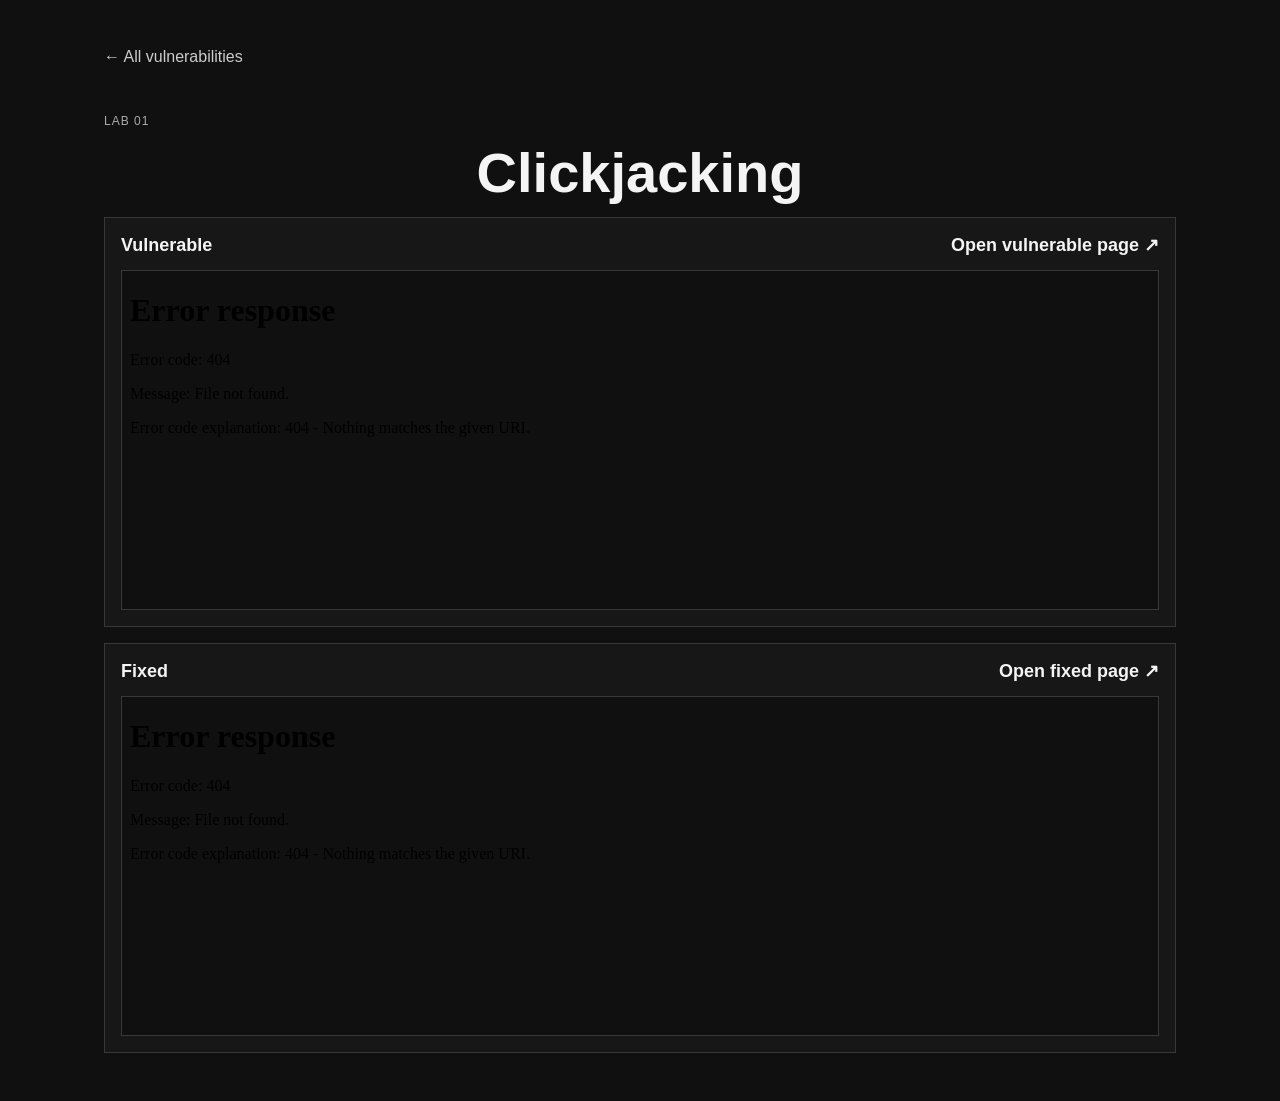
==== clickjacking/index.html @ 5f2bbe1f "feat: create the clickjacking lab structure" ====
<!doctype html>
<html lang="en">
  <head>
    <meta charset="utf-8">
    <meta name="viewport" content="width=device-width, initial-scale=1">
    <title>Clickjacking — 42 Web Security Project</title>
    <link rel="stylesheet" href="styles.css">
    <script src="script.js" defer></script>
  </head>
  <body>
    <main>
      <a class="back-link" href="../index.html#vulnerabilities">← All vulnerabilities</a>
      <p class="label">LAB 01</p>
      <h1>Clickjacking</h1>
      <div class="comparison">
        <section class="demo-area" aria-labelledby="vulnerable-title">
          <div class="demo-header">
            <h2 id="vulnerable-title">Vulnerable</h2>
            <a class="open-demo" href="vulnerable/index.html" target="_blank" rel="noopener noreferrer">Open vulnerable page ↗</a>
          </div>
          <iframe src="vulnerable/index.html" title="Clickjacking vulnerable demo" sandbox="allow-scripts"></iframe>
        </section>
        <section class="demo-area" aria-labelledby="fixed-title">
          <div class="demo-header">
            <h2 id="fixed-title">Fixed</h2>
            <a class="open-demo" href="fixed/index.html" target="_blank" rel="noopener noreferrer">Open fixed page ↗</a>
          </div>
          <iframe src="fixed/index.html" title="Clickjacking fixed demo" sandbox="allow-scripts"></iframe>
        </section>
      </div>
    </main>
  </body>
</html>
---- clickjacking/styles.css ----
* {
  box-sizing: border-box;
}

body {
  max-width: 1120px;
  margin: 0 auto;
  padding: 48px 24px;
  background: #101010;
  color: #f4f4f4;
  font-family: Arial, Helvetica, sans-serif;
}

a {
  color: #ccc;
}

.back-link {
  display: inline-block;
  margin-bottom: 36px;
  text-decoration: none;
}

.label {
  color: #aaa;
  font-size: 12px;
  letter-spacing: 1px;
}

h1 {
  margin: 12px 0;
  font-size: clamp(36px, 7vw, 56px);
  text-align: center;
}

.intro {
  margin-bottom: 32px;
  color: #bbb;
}

.comparison {
  display: grid;
  grid-template-columns: 1fr;
  gap: 16px;
}

.demo-area {
  padding: 16px;
  border: 1px solid #383838;
  background: #171717;
}

.demo-header {
  display: flex;
  align-items: center;
  justify-content: space-between;
  gap: 12px;
  margin-bottom: 14px;
}

.demo-area h2 {
  margin: 0;
  font-size: 18px;
}

iframe {
  display: block;
  width: 100%;
  min-height: 340px;
  border: 1px solid #383838;
  background: #101010;
}

.open-demo {
  display: inline-block;
  padding: 0;
  border: 0;
  color: #f4f4f4;
  background: transparent;
  font-size: 18px;
  font-weight: bold;
  white-space: nowrap;
  text-decoration: none;
}

.open-demo:hover {
  color: #aaa;
  background: transparent;
  text-decoration: underline;
  text-underline-offset: 4px;
}
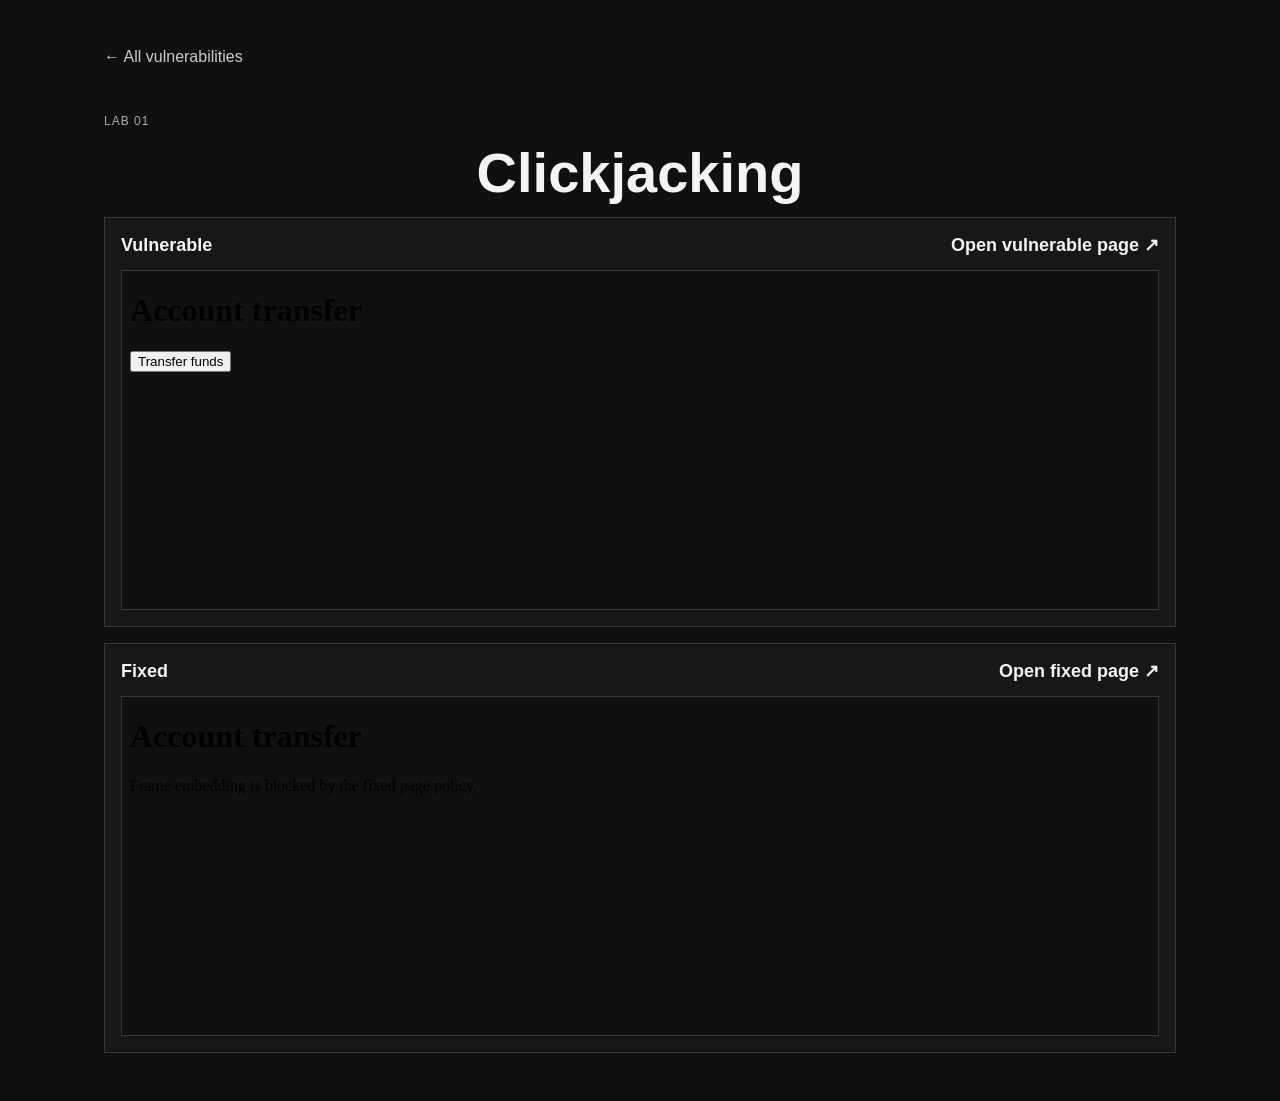
==== commit 1b6caca5: "feat: add descriptive metadata to project pages" ====
--- a/clickjacking/index.html
+++ b/clickjacking/index.html
@@ -3,6 +3,7 @@
   <head>
     <meta charset="utf-8">
     <meta name="viewport" content="width=device-width, initial-scale=1">
+    <meta name="description" content="A clickjacking vulnerable and fixed demonstration.">
     <title>Clickjacking — 42 Web Security Project</title>
     <link rel="stylesheet" href="styles.css">
     <script src="script.js" defer></script>
--- a/clickjacking/styles.css
+++ b/clickjacking/styles.css
@@ -89,3 +89,18 @@
   text-decoration: underline;
   text-underline-offset: 4px;
 }
+
+@media (max-width: 560px) {
+  body {
+    padding: 32px 16px;
+  }
+
+  .demo-header {
+    align-items: flex-start;
+    flex-direction: column;
+  }
+
+  iframe {
+    min-height: 280px;
+  }
+}
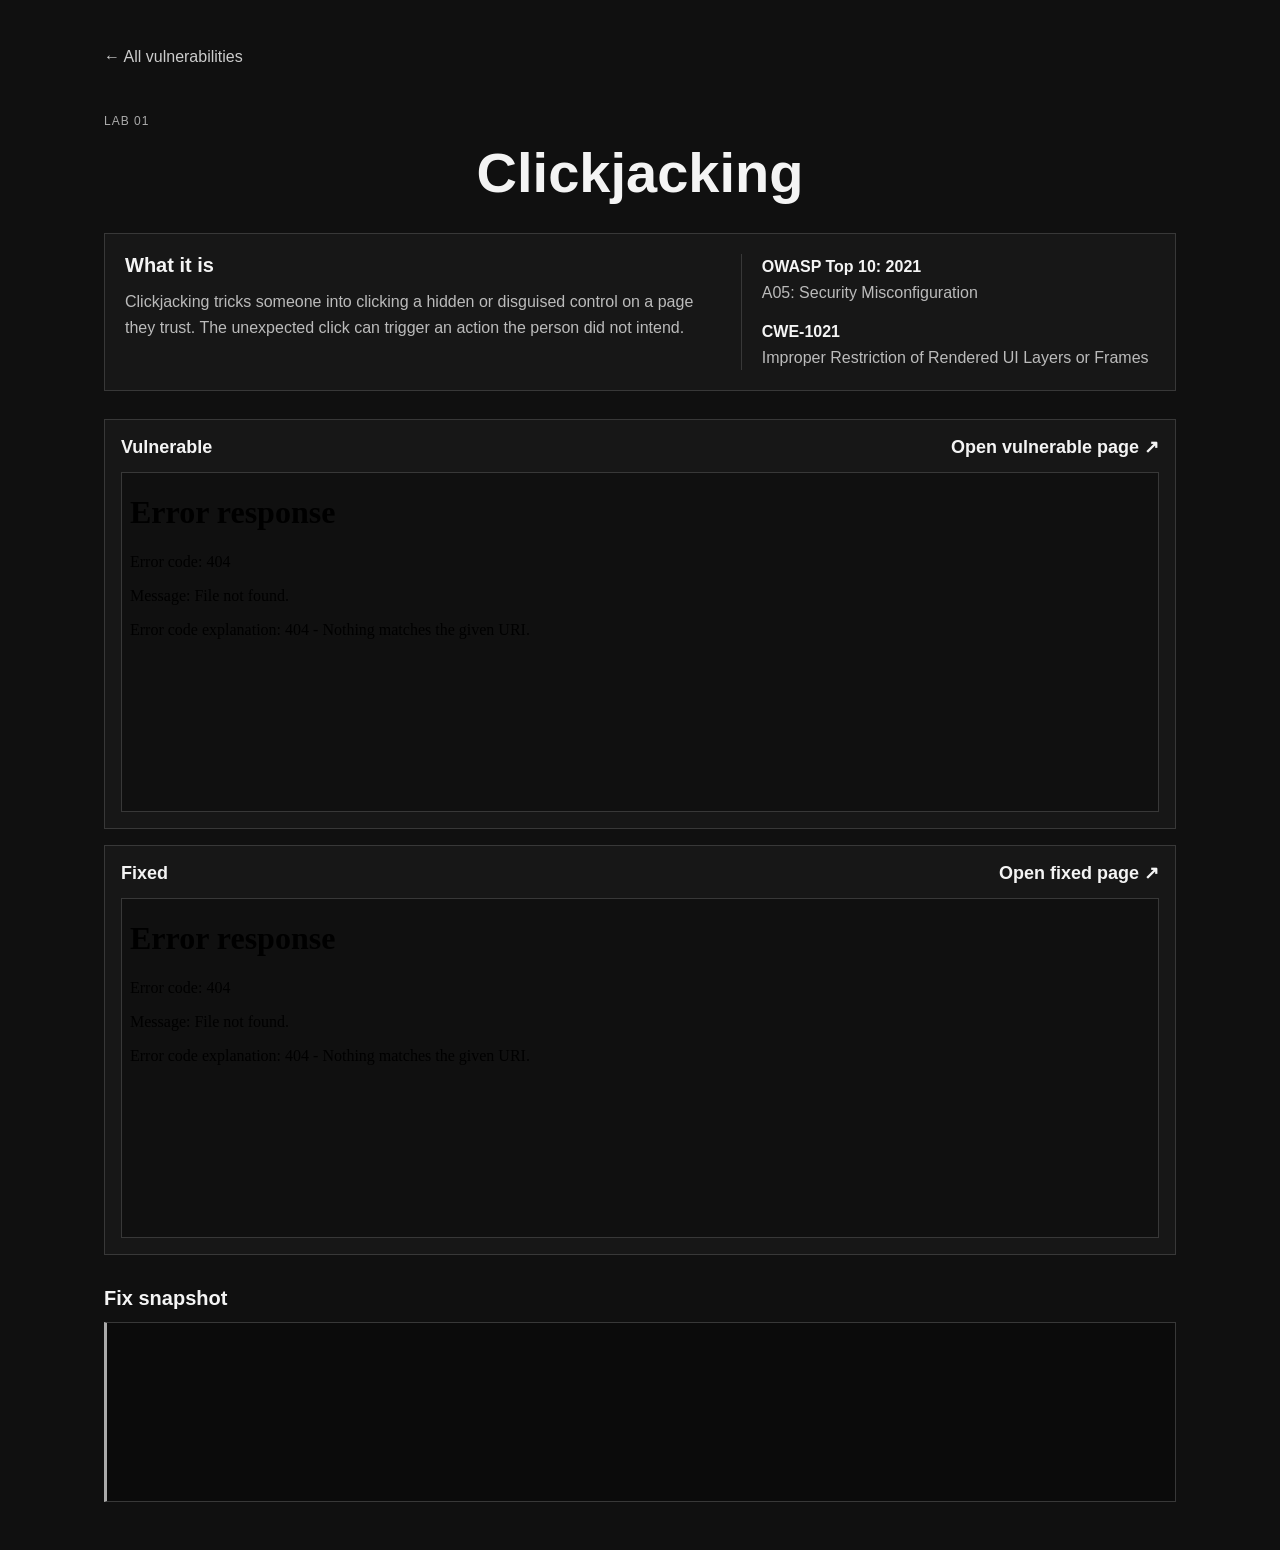
==== commit 44559777: "docs: explain clickjacking and reserve its fix area" ====
--- a/clickjacking/index.html
+++ b/clickjacking/index.html
@@ -13,6 +13,16 @@
       <a class="back-link" href="../index.html#vulnerabilities">← All vulnerabilities</a>
       <p class="label">LAB 01</p>
       <h1>Clickjacking</h1>
+      <section class="vulnerability-info" aria-labelledby="what-is-it">
+        <div>
+          <h2 id="what-is-it">What it is</h2>
+          <p>Clickjacking tricks someone into clicking a hidden or disguised control on a page they trust. The unexpected click can trigger an action the person did not intend.</p>
+        </div>
+        <div class="classification">
+          <p><strong>OWASP Top 10: 2021</strong><br>A05: Security Misconfiguration</p>
+          <p><strong>CWE-1021</strong><br>Improper Restriction of Rendered UI Layers or Frames</p>
+        </div>
+      </section>
       <div class="comparison">
         <section class="demo-area" aria-labelledby="vulnerable-title">
           <div class="demo-header">
@@ -29,6 +39,12 @@
           <iframe src="fixed/index.html" title="Clickjacking fixed demo" sandbox="allow-scripts"></iframe>
         </section>
       </div>
+      <section class="fix-snapshot-area" aria-labelledby="fix-snapshot-title">
+        <h2 id="fix-snapshot-title">Fix snapshot</h2>
+        <figure class="fix-snapshot">
+          <pre class="fix-code"><code class="language-http"></code></pre>
+        </figure>
+      </section>
     </main>
   </body>
 </html>
--- a/clickjacking/styles.css
+++ b/clickjacking/styles.css
@@ -38,10 +38,70 @@
   color: #bbb;
 }
 
+.vulnerability-info {
+  display: grid;
+  grid-template-columns: minmax(0, 1fr) minmax(260px, 0.7fr);
+  gap: 24px;
+  margin: 28px 0;
+  padding: 20px;
+  border: 1px solid #383838;
+  background: #171717;
+}
+
+.vulnerability-info h2,
+.fix-snapshot-area > h2 {
+  margin: 0 0 12px;
+  font-size: 20px;
+}
+
+.vulnerability-info p {
+  margin: 0;
+  color: #bbb;
+  line-height: 1.6;
+}
+
+.classification {
+  display: grid;
+  align-content: center;
+  gap: 14px;
+  padding-left: 20px;
+  border-left: 1px solid #383838;
+}
+
+.classification strong {
+  color: #f4f4f4;
+}
+
 .comparison {
   display: grid;
   grid-template-columns: 1fr;
   gap: 16px;
+}
+
+.fix-snapshot-area {
+  margin-top: 32px;
+}
+
+.fix-snapshot {
+  margin: 0;
+}
+
+.fix-code {
+  overflow-x: auto;
+  margin: 0;
+  min-height: 180px;
+  padding: 20px;
+  border: 1px solid #383838;
+  border-left: 3px solid #aaa;
+  background: #0b0b0b;
+  color: #e4e4e4;
+  font: 14px/1.7 Consolas, "Courier New", monospace;
+}
+
+.fix-snapshot figcaption {
+  margin-top: 8px;
+  color: #999;
+  font-size: 13px;
 }
 
 .demo-area {
@@ -100,6 +160,16 @@
     flex-direction: column;
   }
 
+  .vulnerability-info {
+    grid-template-columns: 1fr;
+  }
+
+  .classification {
+    padding: 16px 0 0;
+    border-top: 1px solid #383838;
+    border-left: 0;
+  }
+
   iframe {
     min-height: 280px;
   }
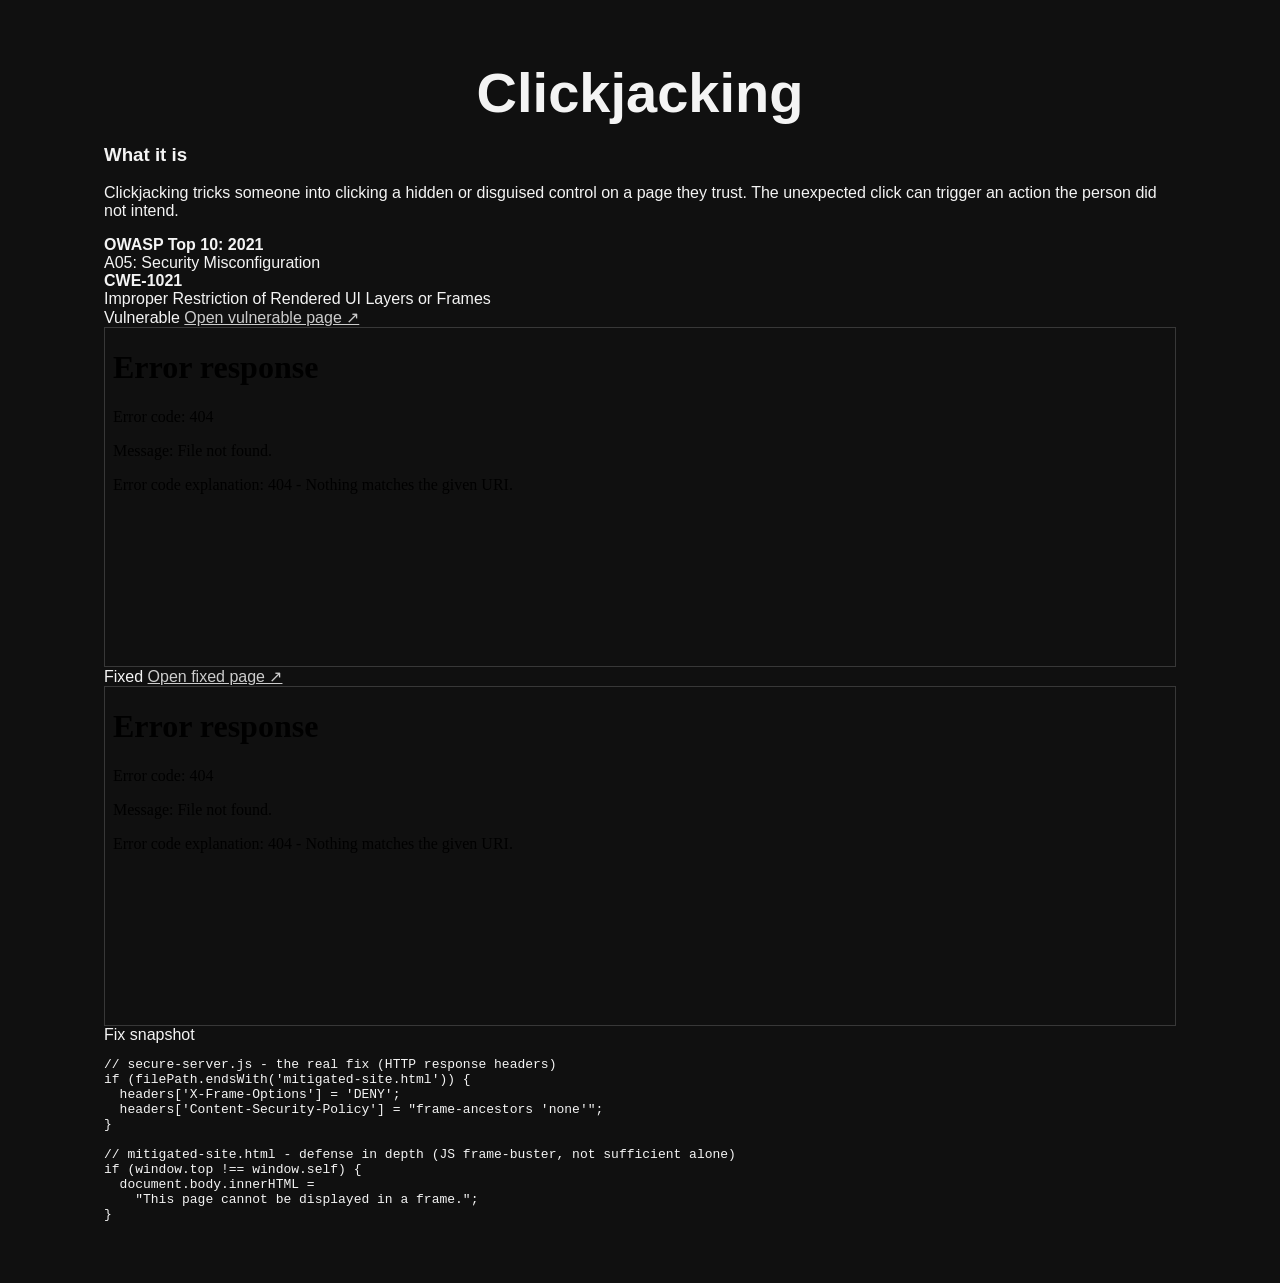
==== commit f252ead4: "Update index.html" ====
--- a/clickjacking/index.html
+++ b/clickjacking/index.html
@@ -1,50 +1,72 @@
-<!doctype html>
+<!DOCTYPE html>
+<!--
+  PROJECT DASHBOARD
+  Ties the whole project together on one page: a short explanation, the
+  OWASP/CWE references, live previews of the vulnerable and fixed pages
+  side by side, and a snapshot of the actual fix code.
+
+  Note: the "Fixed" iframe below will show a blocked message even when you
+  just open this file directly (file://), because mitigated-site.html's own
+  JS frame-buster (`if (window.top !== window.self)`) detects that it's
+  inside a frame and clears itself - regardless of HTTP headers. The real
+  header-based protection (X-Frame-Options / CSP) only kicks in when served
+  via secure-server.js (see README.md).
+-->
 <html lang="en">
-  <head>
-    <meta charset="utf-8">
-    <meta name="viewport" content="width=device-width, initial-scale=1">
-    <meta name="description" content="A clickjacking vulnerable and fixed demonstration.">
-    <title>Clickjacking — 42 Web Security Project</title>
-    <link rel="stylesheet" href="styles.css">
-    <script src="script.js" defer></script>
-  </head>
-  <body>
-    <main>
-      <a class="back-link" href="../index.html#vulnerabilities">← All vulnerabilities</a>
-      <p class="label">LAB 01</p>
-      <h1>Clickjacking</h1>
-      <section class="vulnerability-info" aria-labelledby="what-is-it">
-        <div>
-          <h2 id="what-is-it">What it is</h2>
-          <p>Clickjacking tricks someone into clicking a hidden or disguised control on a page they trust. The unexpected click can trigger an action the person did not intend.</p>
-        </div>
-        <div class="classification">
-          <p><strong>OWASP Top 10: 2021</strong><br>A05: Security Misconfiguration</p>
-          <p><strong>CWE-1021</strong><br>Improper Restriction of Rendered UI Layers or Frames</p>
-        </div>
-      </section>
-      <div class="comparison">
-        <section class="demo-area" aria-labelledby="vulnerable-title">
-          <div class="demo-header">
-            <h2 id="vulnerable-title">Vulnerable</h2>
-            <a class="open-demo" href="vulnerable/index.html" target="_blank" rel="noopener noreferrer">Open vulnerable page ↗</a>
-          </div>
-          <iframe src="vulnerable/index.html" title="Clickjacking vulnerable demo" sandbox="allow-scripts"></iframe>
-        </section>
-        <section class="demo-area" aria-labelledby="fixed-title">
-          <div class="demo-header">
-            <h2 id="fixed-title">Fixed</h2>
-            <a class="open-demo" href="fixed/index.html" target="_blank" rel="noopener noreferrer">Open fixed page ↗</a>
-          </div>
-          <iframe src="fixed/index.html" title="Clickjacking fixed demo" sandbox="allow-scripts"></iframe>
-        </section>
-      </div>
-      <section class="fix-snapshot-area" aria-labelledby="fix-snapshot-title">
-        <h2 id="fix-snapshot-title">Fix snapshot</h2>
-        <figure class="fix-snapshot">
-          <pre class="fix-code"><code class="language-http"></code></pre>
-        </figure>
-      </section>
-    </main>
-  </body>
-</html>+<head>
+<meta charset="UTF-8">
+<title>Clickjacking - Project Dashboard</title>
+<link rel="stylesheet" href="styles.css">
+</head>
+<body class="dashboard-page">
+  <h1 class="dashboard-title">Clickjacking</h1>
+
+  <div class="dashboard-row">
+    <div class="dashboard-card">
+      <h3>What it is</h3>
+      <p>Clickjacking tricks someone into clicking a hidden or disguised control on a page they trust. The unexpected click can trigger an action the person did not intend.</p>
+    </div>
+    <div class="dashboard-card">
+      <div class="dashboard-tag"><strong>OWASP Top 10: 2021</strong><br>A05: Security Misconfiguration</div>
+      <div class="dashboard-tag"><strong>CWE-1021</strong><br>Improper Restriction of Rendered UI Layers or Frames</div>
+    </div>
+  </div>
+
+  <div class="dashboard-panel">
+    <div class="dashboard-panel-header">
+      <span class="label-vulnerable">Vulnerable</span>
+      <a href="vulnerable.html" target="_blank">Open vulnerable page ↗</a>
+    </div>
+    <div class="dashboard-frame-box">
+      <iframe src="vulnerable.html"></iframe>
+    </div>
+  </div>
+
+  <div class="dashboard-panel">
+    <div class="dashboard-panel-header">
+      <span class="label-fixed">Fixed</span>
+      <a href="mitigated-site.html" target="_blank">Open fixed page ↗</a>
+    </div>
+    <div class="dashboard-frame-box">
+      <iframe src="mitigated-site.html"></iframe>
+    </div>
+  </div>
+
+  <div class="dashboard-panel">
+    <div class="dashboard-panel-header">
+      <span>Fix snapshot</span>
+    </div>
+    <pre class="dashboard-code"><code>// secure-server.js - the real fix (HTTP response headers)
+if (filePath.endsWith('mitigated-site.html')) {
+  headers['X-Frame-Options'] = 'DENY';
+  headers['Content-Security-Policy'] = "frame-ancestors 'none'";
+}
+
+// mitigated-site.html - defense in depth (JS frame-buster, not sufficient alone)
+if (window.top !== window.self) {
+  document.body.innerHTML =
+    "This page cannot be displayed in a frame.";
+}</code></pre>
+  </div>
+</body>
+</html>
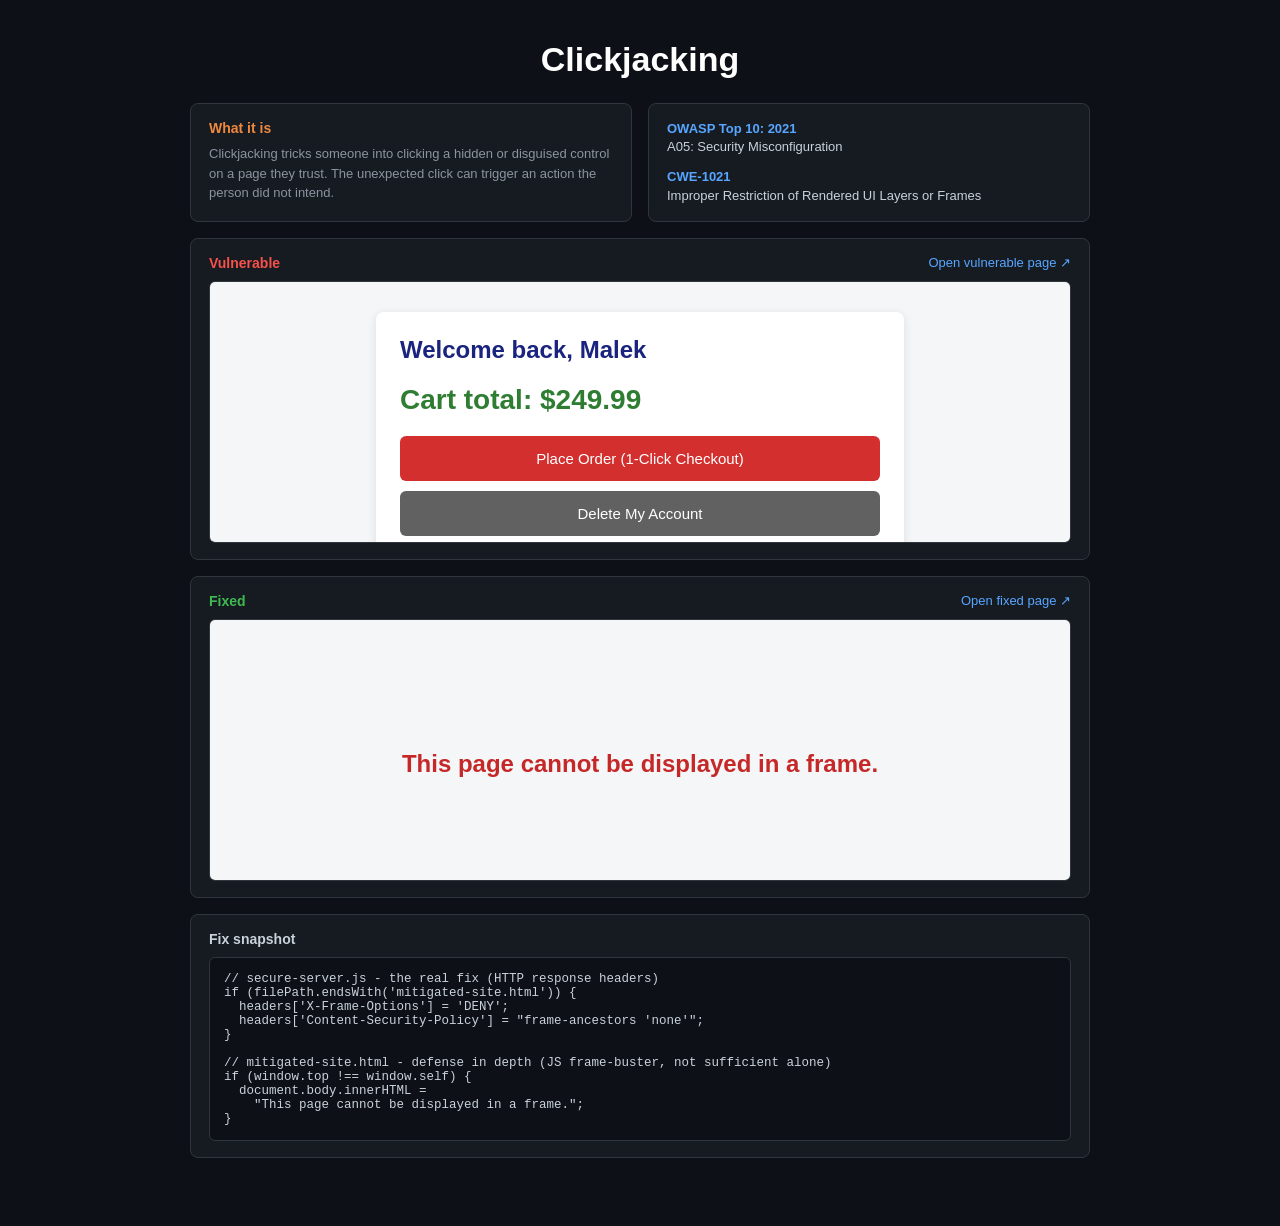
==== commit 6fdbc02d: "Fix clickjacking dashboard page links" ====
--- a/clickjacking/index.html
+++ b/clickjacking/index.html
@@ -35,20 +35,20 @@
   <div class="dashboard-panel">
     <div class="dashboard-panel-header">
       <span class="label-vulnerable">Vulnerable</span>
-      <a href="vulnerable.html" target="_blank">Open vulnerable page ↗</a>
+      <a href="vulnerable/index.html" target="_blank">Open vulnerable page ↗</a>
     </div>
     <div class="dashboard-frame-box">
-      <iframe src="vulnerable.html"></iframe>
+      <iframe src="vulnerable/index.html"></iframe>
     </div>
   </div>
 
   <div class="dashboard-panel">
     <div class="dashboard-panel-header">
       <span class="label-fixed">Fixed</span>
-      <a href="mitigated-site.html" target="_blank">Open fixed page ↗</a>
+      <a href="fixed/index.html" target="_blank">Open fixed page ↗</a>
     </div>
     <div class="dashboard-frame-box">
-      <iframe src="mitigated-site.html"></iframe>
+      <iframe src="fixed/index.html"></iframe>
     </div>
   </div>
 
--- a/clickjacking/styles.css
+++ b/clickjacking/styles.css
@@ -1,176 +1,316 @@
-* {
-  box-sizing: border-box;
-}
-
+/* ---------- base ---------- */
 body {
-  max-width: 1120px;
+  font-family: Arial, sans-serif;
+  margin: 0;
+}
+:root {
+  --classic-opacity: 0; /* Payload 1 - "Claim Your Prize Now" decoy */
+  --wheel-opacity: 0;    /* Payload 2 - spin-wheel decoy */
+}
+
+/* ---------- vulnerable-site.html / mitigated-site.html ---------- */
+body.site-page {
+  background: #f4f6f8;
+  padding: 30px;
+}
+.card {
+  max-width: 480px;
   margin: 0 auto;
-  padding: 48px 24px;
-  background: #101010;
-  color: #f4f4f4;
-  font-family: Arial, Helvetica, sans-serif;
-}
-
-a {
-  color: #ccc;
-}
-
-.back-link {
+  background: #fff;
+  border-radius: 8px;
+  box-shadow: 0 2px 10px rgba(0,0,0,.1);
+  padding: 24px;
+}
+.card h2 {
+  color: #1a237e;
+  margin-top: 0;
+}
+.balance {
+  font-size: 28px;
+  font-weight: bold;
+  color: #2e7d32;
+  margin: 10px 0 20px;
+}
+.badge {
   display: inline-block;
-  margin-bottom: 36px;
-  text-decoration: none;
-}
-
-.label {
-  color: #aaa;
+  background: #2e7d32;
+  color: #fff;
   font-size: 12px;
-  letter-spacing: 1px;
-}
-
-h1 {
-  margin: 12px 0;
-  font-size: clamp(36px, 7vw, 56px);
+  padding: 4px 10px;
+  border-radius: 12px;
+  margin-bottom: 10px;
+}
+.card button {
+  display: block;
+  width: 100%;
+  padding: 14px;
+  margin: 10px 0;
+  border: none;
+  border-radius: 6px;
+  font-size: 15px;
+  cursor: pointer;
+  color: #fff;
+}
+#orderBtn     { background: #d32f2f; }
+#deleteBtn    { background: #616161; }
+#subscribeBtn { background: #1565c0; }
+#log {
+  margin-top: 16px;
+  font-size: 13px;
+  color: #555;
+  white-space: pre-wrap;
+}
+
+/* ---------- attack-classic-overlay.html ---------- */
+body.attack-classic {
   text-align: center;
-}
-
-.intro {
-  margin-bottom: 32px;
-  color: #bbb;
-}
-
-.vulnerability-info {
-  display: grid;
-  grid-template-columns: minmax(0, 1fr) minmax(260px, 0.7fr);
-  gap: 24px;
-  margin: 28px 0;
-  padding: 20px;
-  border: 1px solid #383838;
-  background: #171717;
-}
-
-.vulnerability-info h2,
-.fix-snapshot-area > h2 {
-  margin: 0 0 12px;
+  padding-top: 60px;
+  background: linear-gradient(135deg,#ffecd2,#fcb69f);
+}
+body.attack-classic h1 { color: #b71c1c; }
+.decoy-btn {
+  position: relative;
+  z-index: 1;
+  padding: 18px 36px;
   font-size: 20px;
-}
-
-.vulnerability-info p {
-  margin: 0;
-  color: #bbb;
-  line-height: 1.6;
-}
-
-.classification {
-  display: grid;
-  align-content: center;
-  gap: 14px;
-  padding-left: 20px;
-  border-left: 1px solid #383838;
-}
-
-.classification strong {
-  color: #f4f4f4;
-}
-
-.comparison {
-  display: grid;
-  grid-template-columns: 1fr;
-  gap: 16px;
-}
-
-.fix-snapshot-area {
-  margin-top: 32px;
-}
-
-.fix-snapshot {
-  margin: 0;
-}
-
-.fix-code {
-  overflow-x: auto;
-  margin: 0;
-  min-height: 180px;
-  padding: 20px;
-  border: 1px solid #383838;
-  border-left: 3px solid #aaa;
-  background: #0b0b0b;
-  color: #e4e4e4;
-  font: 14px/1.7 Consolas, "Courier New", monospace;
-}
-
-.fix-snapshot figcaption {
-  margin-top: 8px;
-  color: #999;
-  font-size: 13px;
-}
-
-.demo-area {
-  padding: 16px;
-  border: 1px solid #383838;
-  background: #171717;
-}
-
-.demo-header {
+  font-weight: bold;
+  background: #ffca28;
+  border: none;
+  border-radius: 8px;
+  cursor: pointer;
+  box-shadow: 0 4px 10px rgba(0,0,0,.3);
+}
+.iframe-overlay-classic {
+  position: absolute;
+  /* Verified working offset (confirmed via DevTools + Console listener):
+     at this top value, the invisible iframe's real "Delete My Account"
+     button lines up under the decoy button. Re-tune with the same method
+     (raise opacity, compare positions, adjust a few px at a time) if you
+     change the page layout or want to target a different button. */
+  top: 90px;
+  left: 50%;
+  transform: translateX(-50%);
+  width: 480px;
+  height: 400px;
+  opacity: 0;
+  z-index: 2;
+  border: none;
+}
+.demo-note {
+  margin-top: 420px;
+  color: #555;
+  font-size: 13px;
+}
+
+/* ---------- attack-spin-wheel.html ---------- */
+.wheel-wrap {
+  position: relative;
+  width: 260px;
+  height: 260px;
+  margin: 30px auto;
   display: flex;
   align-items: center;
+  justify-content: center;
+}
+.wheel {
+  position: relative; /* anchor point for the .wheel-label children */
+  width: 260px;
+  height: 260px;
+  border-radius: 50%;
+  border: 6px solid #fff;
+  box-shadow: 0 4px 14px rgba(0,0,0,.3);
+  background: conic-gradient(
+    #ef5350 0deg 60deg,
+    #ffca28 60deg 120deg,
+    #66bb6a 120deg 180deg,
+    #42a5f5 180deg 240deg,
+    #ab47bc 240deg 300deg,
+    #ff7043 300deg 360deg
+  );
+  /* duration here MUST match the setTimeout() delay in the <script> block */
+  transition: transform 2.4s cubic-bezier(0.17, 0.67, 0.21, 1);
+}
+.wheel-label {
+  position: absolute;
+  top: 50%;
+  left: 50%;
+  width: 60px;
+  /* no margin-left here - the inline transform's translate(-50%, -50%)
+     already centers the box on (top:50%, left:50%); adding a margin too
+     would double the horizontal offset. */
+  text-align: center;
+  font-size: 15px;
+  font-weight: bold;
+  color: #fff;
+  text-shadow: 0 1px 2px rgba(0,0,0,.6);
+  pointer-events: none; /* purely decorative - never intercepts the click */
+}
+.wheel-pointer {
+  position: absolute;
+  top: -4px;
+  left: 50%;
+  transform: translateX(-50%);
+  width: 0;
+  height: 0;
+  border-left: 10px solid transparent;
+  border-right: 10px solid transparent;
+  border-top: 16px solid #333;
+  z-index: 2; /* sits above the wheel graphic, doesn't block the center button */
+}
+.wheel-center-btn {
+  position: absolute;
+  top: 50%;
+  left: 50%;
+  transform: translate(-50%, -50%);
+  width: 90px;
+  height: 90px;
+  border-radius: 50%;
+  padding: 0;
+  font-size: 14px;
+  background: #fff;
+  color: #b71c1c;
+  border: 3px solid #b71c1c;
+  box-shadow: 0 2px 8px rgba(0,0,0,.25);
+  z-index: 1;
+}
+.wheel-center-btn:disabled {
+  opacity: 1; /* keep fully visible even while "spinning" (disabled) */
+  color: #b71c1c;
+  cursor: default;
+}
+
+/* ---------- alignment-test.html ---------- */
+.target-wrap {
+  position: relative; /* anchor for the decoy's inset:0 overlay below */
+}
+.decoy-overlay {
+  position: absolute;
+  inset: 0;           /* stretches to exactly cover the real button's box -
+                         this is what removes all the manual pixel-tuning */
+  width: 100%;
+  height: 100%;
+  z-index: 5;
+  border: none;
+  border-radius: 6px;
+  font-weight: bold;
+  font-size: 14px;
+  cursor: pointer;
+}
+.payload-classic {
+  background: #ffca28;
+  color: #000;
+  opacity: var(--classic-opacity);
+}
+.payload-wheel {
+  background: #fff3e0;
+  color: #b71c1c;
+  opacity: var(--wheel-opacity);
+}
+.wheel-decor {
+  position: absolute;
+  top: 50%;
+  left: 50%;
+  transform: translate(-50%, -50%);
+  width: 260px;
+  height: 260px;
+  pointer-events: none; /* purely decorative - clicks pass straight through
+                            to .decoy-overlay (or the real button) below it */
+  opacity: var(--wheel-opacity);
+  z-index: 4;
+}
+
+/* ---------- index.html (project dashboard) ---------- */
+body.dashboard-page {
+  background: #0d1117;
+  color: #c9d1d9;
+  padding: 30px;
+  max-width: 900px;
+  margin: 0 auto;
+}
+.dashboard-title {
+  text-align: center;
+  font-size: 34px;
+  margin: 10px 0 24px;
+  color: #fff;
+}
+.dashboard-row {
+  display: flex;
+  gap: 16px;
+  margin-bottom: 16px;
+}
+.dashboard-card {
+  flex: 1;
+  background: #161b22;
+  border: 1px solid #30363d;
+  border-radius: 8px;
+  padding: 16px 18px;
+}
+.dashboard-card h3 {
+  margin-top: 0;
+  margin-bottom: 8px;
+  color: #f0883e;
+  font-size: 14px;
+}
+.dashboard-card p {
+  font-size: 13px;
+  line-height: 1.5;
+  color: #8b949e;
+  margin: 0;
+}
+.dashboard-tag {
+  font-size: 13px;
+  line-height: 1.4;
+  margin-bottom: 12px;
+}
+.dashboard-tag:last-child { margin-bottom: 0; }
+.dashboard-tag strong {
+  color: #58a6ff;
+}
+.dashboard-panel {
+  background: #161b22;
+  border: 1px solid #30363d;
+  border-radius: 8px;
+  padding: 16px 18px;
+  margin-bottom: 16px;
+}
+.dashboard-panel-header {
+  display: flex;
   justify-content: space-between;
-  gap: 12px;
-  margin-bottom: 14px;
-}
-
-.demo-area h2 {
+  align-items: center;
+  margin-bottom: 10px;
+  font-size: 14px;
+  font-weight: bold;
+}
+.label-vulnerable { color: #f85149; }
+.label-fixed { color: #3fb950; }
+.dashboard-panel-header a {
+  color: #58a6ff;
+  text-decoration: none;
+  font-weight: normal;
+  font-size: 13px;
+}
+.dashboard-panel-header a:hover { text-decoration: underline; }
+.dashboard-frame-box {
+  background: #0d1117;
+  border: 1px solid #30363d;
+  border-radius: 6px;
+  overflow: hidden;
+  height: 260px;
+}
+.dashboard-frame-box iframe {
+  width: 100%;
+  height: 100%;
+  border: none;
+}
+.dashboard-code {
+  background: #0d1117;
+  border: 1px solid #30363d;
+  border-radius: 6px;
+  padding: 14px;
+  font-family: "Courier New", monospace;
+  font-size: 12.5px;
+  color: #c9d1d9;
+  overflow-x: auto;
+  white-space: pre;
   margin: 0;
-  font-size: 18px;
-}
-
-iframe {
-  display: block;
-  width: 100%;
-  min-height: 340px;
-  border: 1px solid #383838;
-  background: #101010;
-}
-
-.open-demo {
-  display: inline-block;
-  padding: 0;
-  border: 0;
-  color: #f4f4f4;
-  background: transparent;
-  font-size: 18px;
-  font-weight: bold;
-  white-space: nowrap;
-  text-decoration: none;
-}
-
-.open-demo:hover {
-  color: #aaa;
-  background: transparent;
-  text-decoration: underline;
-  text-underline-offset: 4px;
-}
-
-@media (max-width: 560px) {
-  body {
-    padding: 32px 16px;
-  }
-
-  .demo-header {
-    align-items: flex-start;
-    flex-direction: column;
-  }
-
-  .vulnerability-info {
-    grid-template-columns: 1fr;
-  }
-
-  .classification {
-    padding: 16px 0 0;
-    border-top: 1px solid #383838;
-    border-left: 0;
-  }
-
-  iframe {
-    min-height: 280px;
-  }
-}
+}
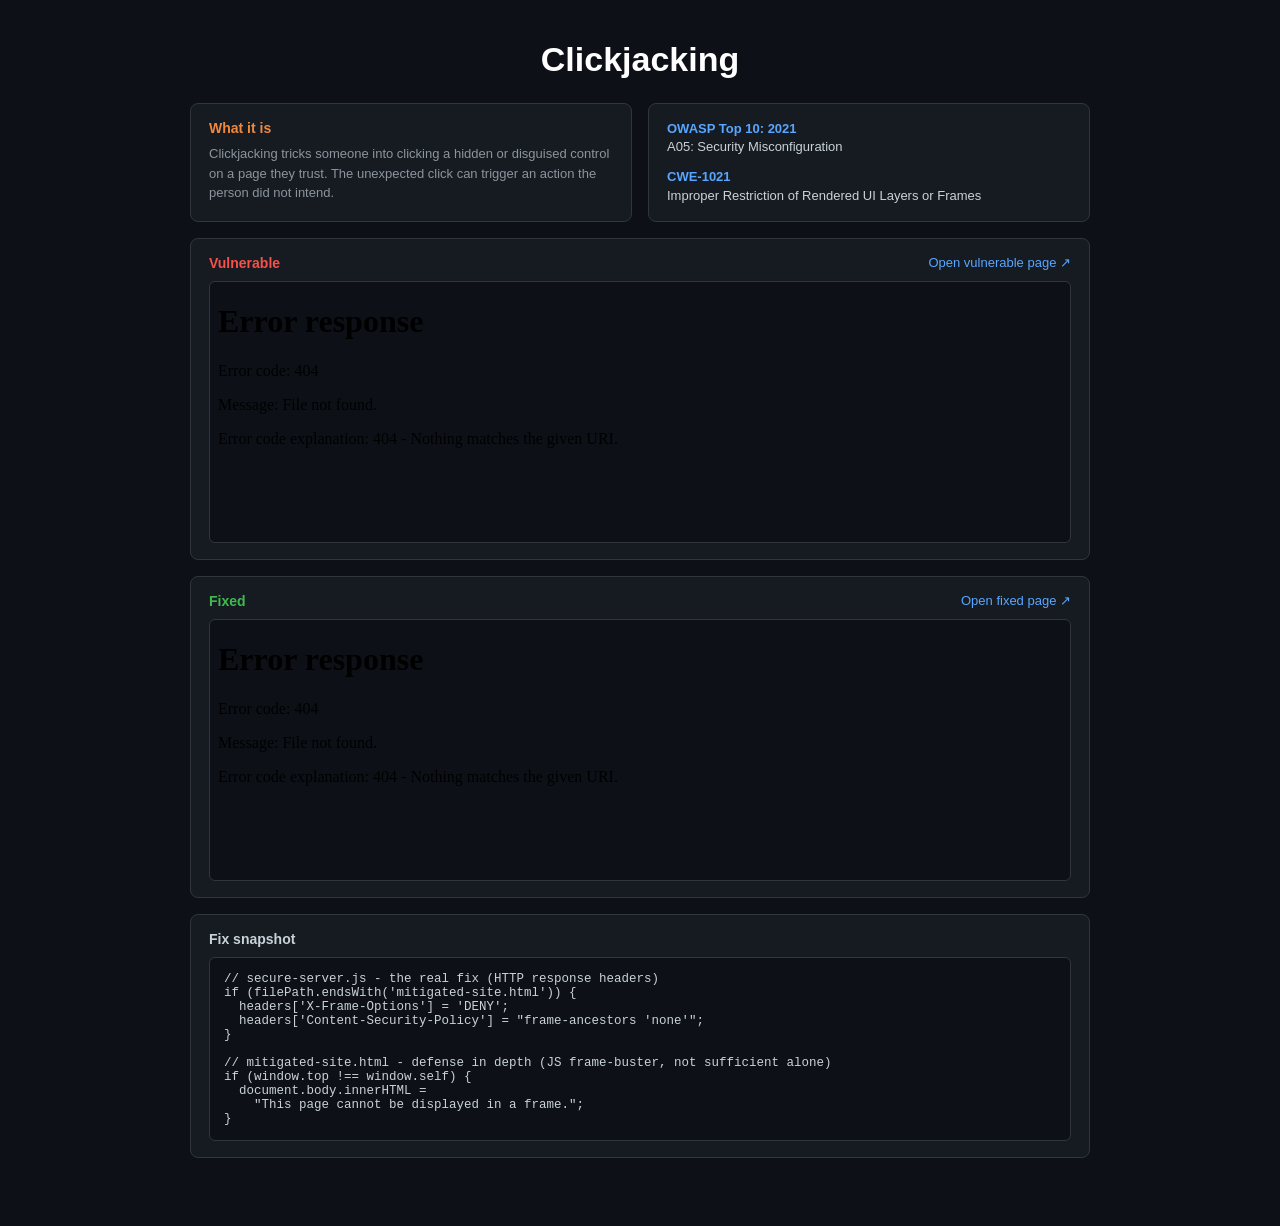
==== commit f535a306: "Update index.html" ====
--- a/clickjacking/index.html
+++ b/clickjacking/index.html
@@ -35,20 +35,20 @@
   <div class="dashboard-panel">
     <div class="dashboard-panel-header">
       <span class="label-vulnerable">Vulnerable</span>
-      <a href="vulnerable/index.html" target="_blank">Open vulnerable page ↗</a>
+      <a href="vulnerable-site.html" target="_blank">Open vulnerable page ↗</a>
     </div>
     <div class="dashboard-frame-box">
-      <iframe src="vulnerable/index.html"></iframe>
+      <iframe src="vulnerable-site.html"></iframe>
     </div>
   </div>
 
   <div class="dashboard-panel">
     <div class="dashboard-panel-header">
       <span class="label-fixed">Fixed</span>
-      <a href="fixed/index.html" target="_blank">Open fixed page ↗</a>
+      <a href="mitigated-site.html" target="_blank">Open fixed page ↗</a>
     </div>
     <div class="dashboard-frame-box">
-      <iframe src="fixed/index.html"></iframe>
+      <iframe src="mitigated-site.html"></iframe>
     </div>
   </div>
 
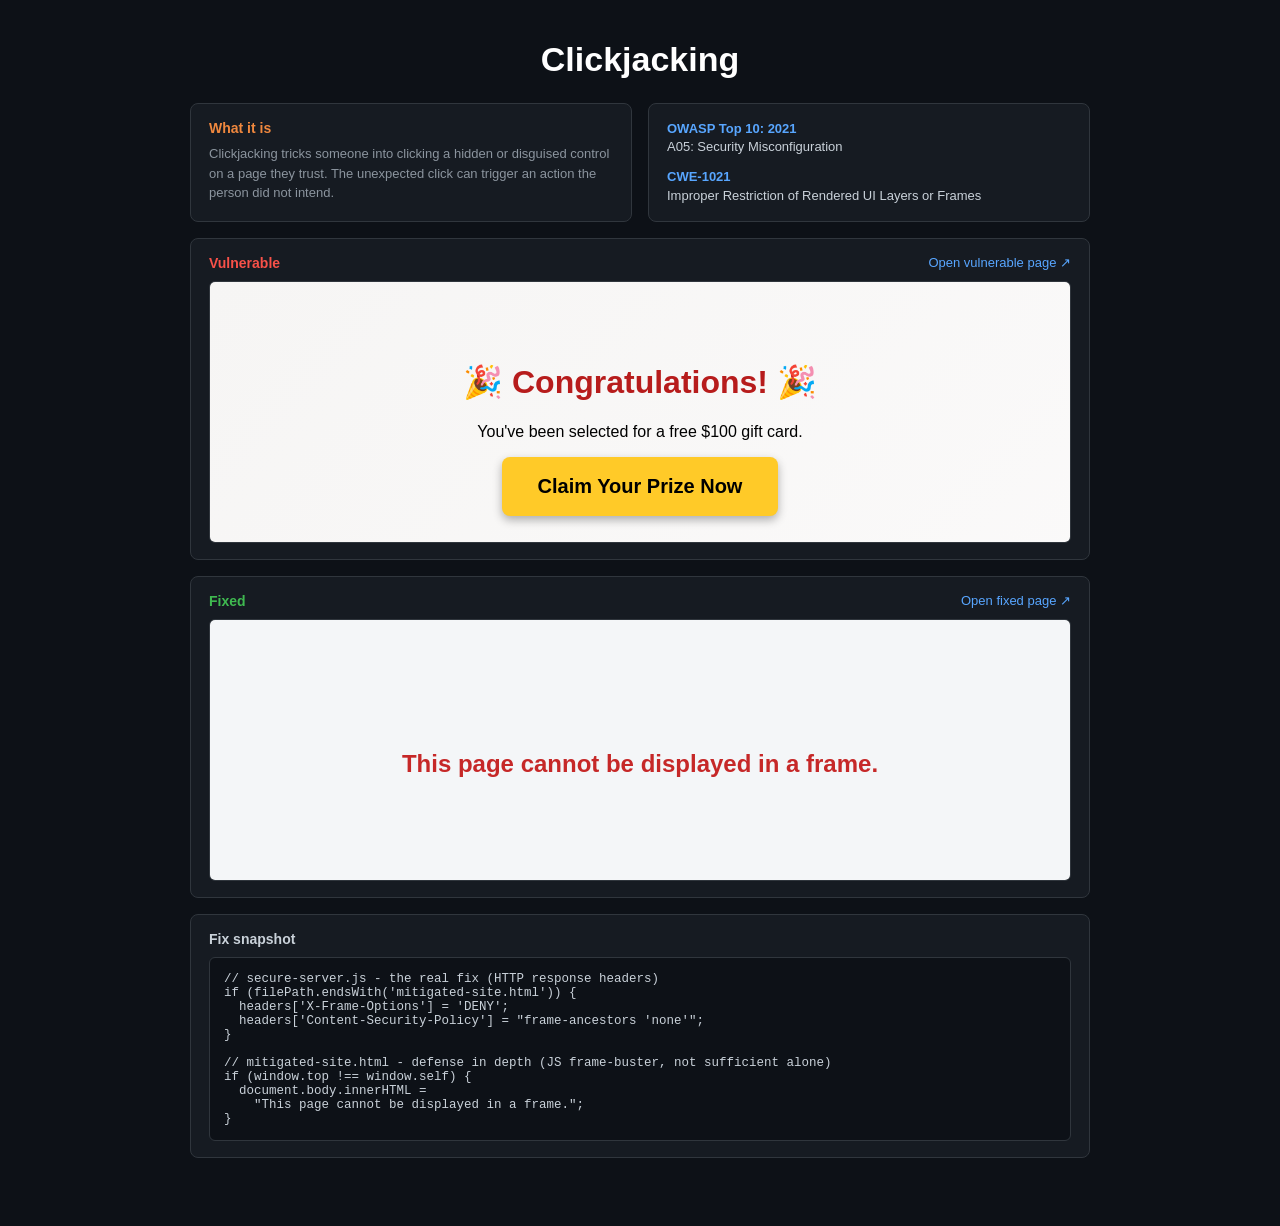
==== commit 95a76e22: "push malik work cuz he didn't have git on his machine" ====
--- a/clickjacking/index.html
+++ b/clickjacking/index.html
@@ -35,10 +35,10 @@
   <div class="dashboard-panel">
     <div class="dashboard-panel-header">
       <span class="label-vulnerable">Vulnerable</span>
-      <a href="vulnerable-site.html" target="_blank">Open vulnerable page ↗</a>
+      <a href="attack-classic-overlay.html" target="_blank">Open vulnerable page ↗</a>
     </div>
     <div class="dashboard-frame-box">
-      <iframe src="vulnerable-site.html"></iframe>
+      <iframe src="attack-classic-overlay.html"></iframe>
     </div>
   </div>
 
--- a/clickjacking/styles.css
+++ b/clickjacking/styles.css
@@ -1,8 +1,12 @@
-/* ---------- base ---------- */
 body {
   font-family: Arial, sans-serif;
   margin: 0;
 }
+
+/* ---------- alignment-test.html - per-payload opacity controls ----------
+   Each payload has its OWN variable, so you can raise/lower one to check
+   its alignment without touching the other. Valid range is 0 to 1 only -
+   anything higher just clamps to 1 (fully solid/visible). */
 :root {
   --classic-opacity: 0; /* Payload 1 - "Claim Your Prize Now" decoy */
   --wheel-opacity: 0;    /* Payload 2 - spin-wheel decoy */
@@ -65,7 +69,7 @@
 body.attack-classic {
   text-align: center;
   padding-top: 60px;
-  background: linear-gradient(135deg,#ffecd2,#fcb69f);
+  background: linear-gradient(135deg,#f6f5f4,#fcfbfb);
 }
 body.attack-classic h1 { color: #b71c1c; }
 .decoy-btn {
@@ -87,7 +91,7 @@
      button lines up under the decoy button. Re-tune with the same method
      (raise opacity, compare positions, adjust a few px at a time) if you
      change the page layout or want to target a different button. */
-  top: 90px;
+  top: -22px;
   left: 50%;
   transform: translateX(-50%);
   width: 480px;
